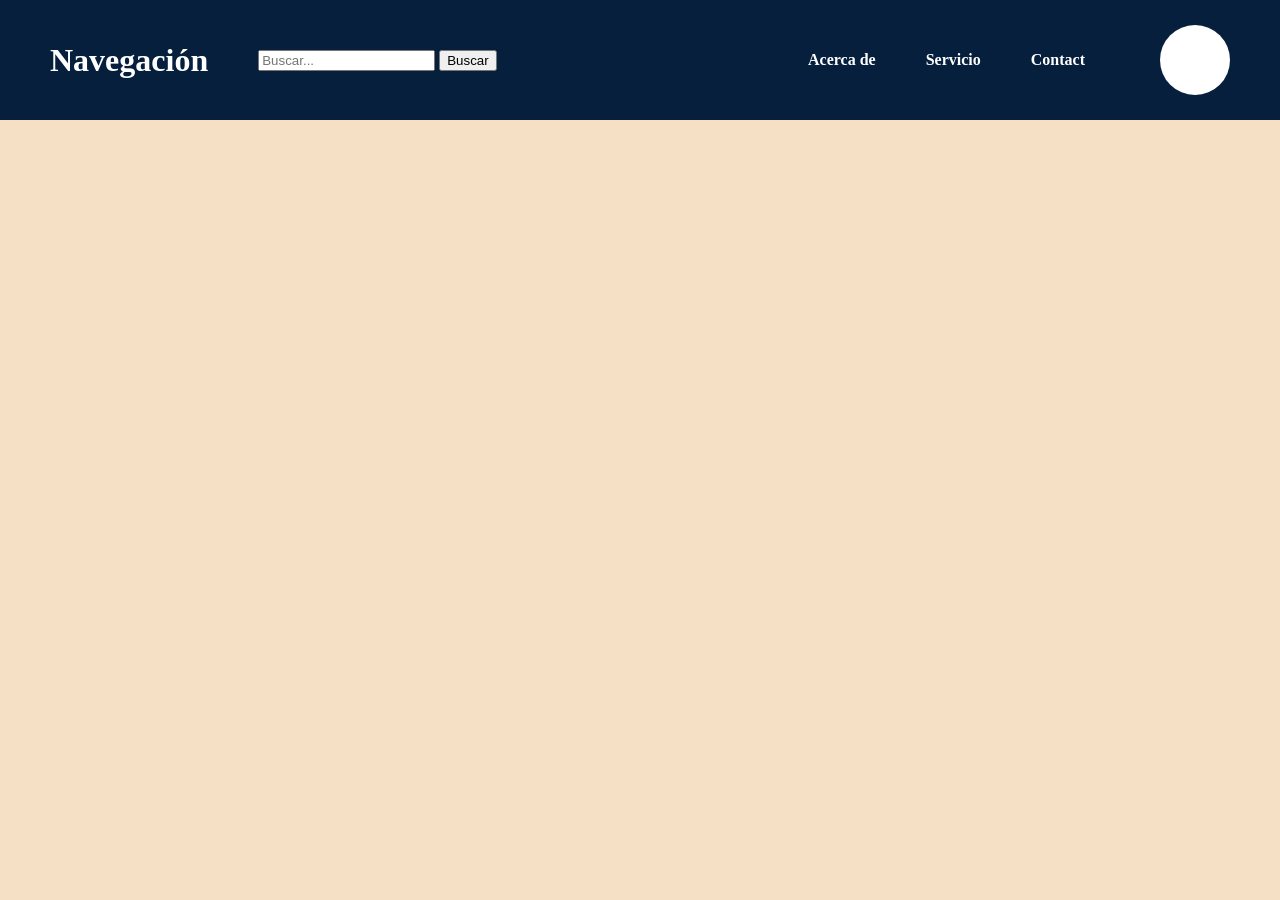
==== Mockup/index.html @ c206bd9e "Primeros pasos" ====
<!DOCTYPE html>
<html lang="en">
<head>
    <meta charset="UTF-8">
    <meta name="viewport" content="width=device-width, initial-scale=1.0">
    <title>Tienda</title>
    <link rel="stylesheet" href="style.css">
</head>
<body>

    <div class="header">

        <h1 class="Nav">Navegación</h1>

        <div class="cajabuscar">
            <form method="get" id="buscarform">
            <input type="text" id="s" placeholder="Buscar..." />
            <button type="submit">Buscar</button>
            </form>
        </div>

        <p class="acercade">Acerca de</p>

        <p class="servicio">Servicio</p>

        <p class="contacto">Contact</p>

        <div class="carrito"></div>

    </div>

</body>
</html>
---- Mockup/style.css ----
body{
    background-color: #F5E0C6;
    margin: 0;
    padding: 0;
}

.header{
    background-color: #051f3d;
    display: flex;
    width : 100%;
    height: 120px;
    text-align: center;
    align-items: center;
}

.Nav{
    color: white;
    text-align: center;
    margin-left: 50px;
}

.cajabuscar{
    display: flex;
    margin-left: 50px;
}

.acercade{
    color: white;
    margin-left: auto;
    font-weight: bold;
}

.contacto{
    color: white;
    margin-right: 75px;
    margin-left: 50px;
    font-weight: bold;
}

.servicio{
    color: white;
    margin-left: 50px;
    font-weight: bold;
}

.carrito{
    background-color: white;
    border-radius: 200px;
    width: 70px;
    height: 70px;
    margin-right: 50px;
}
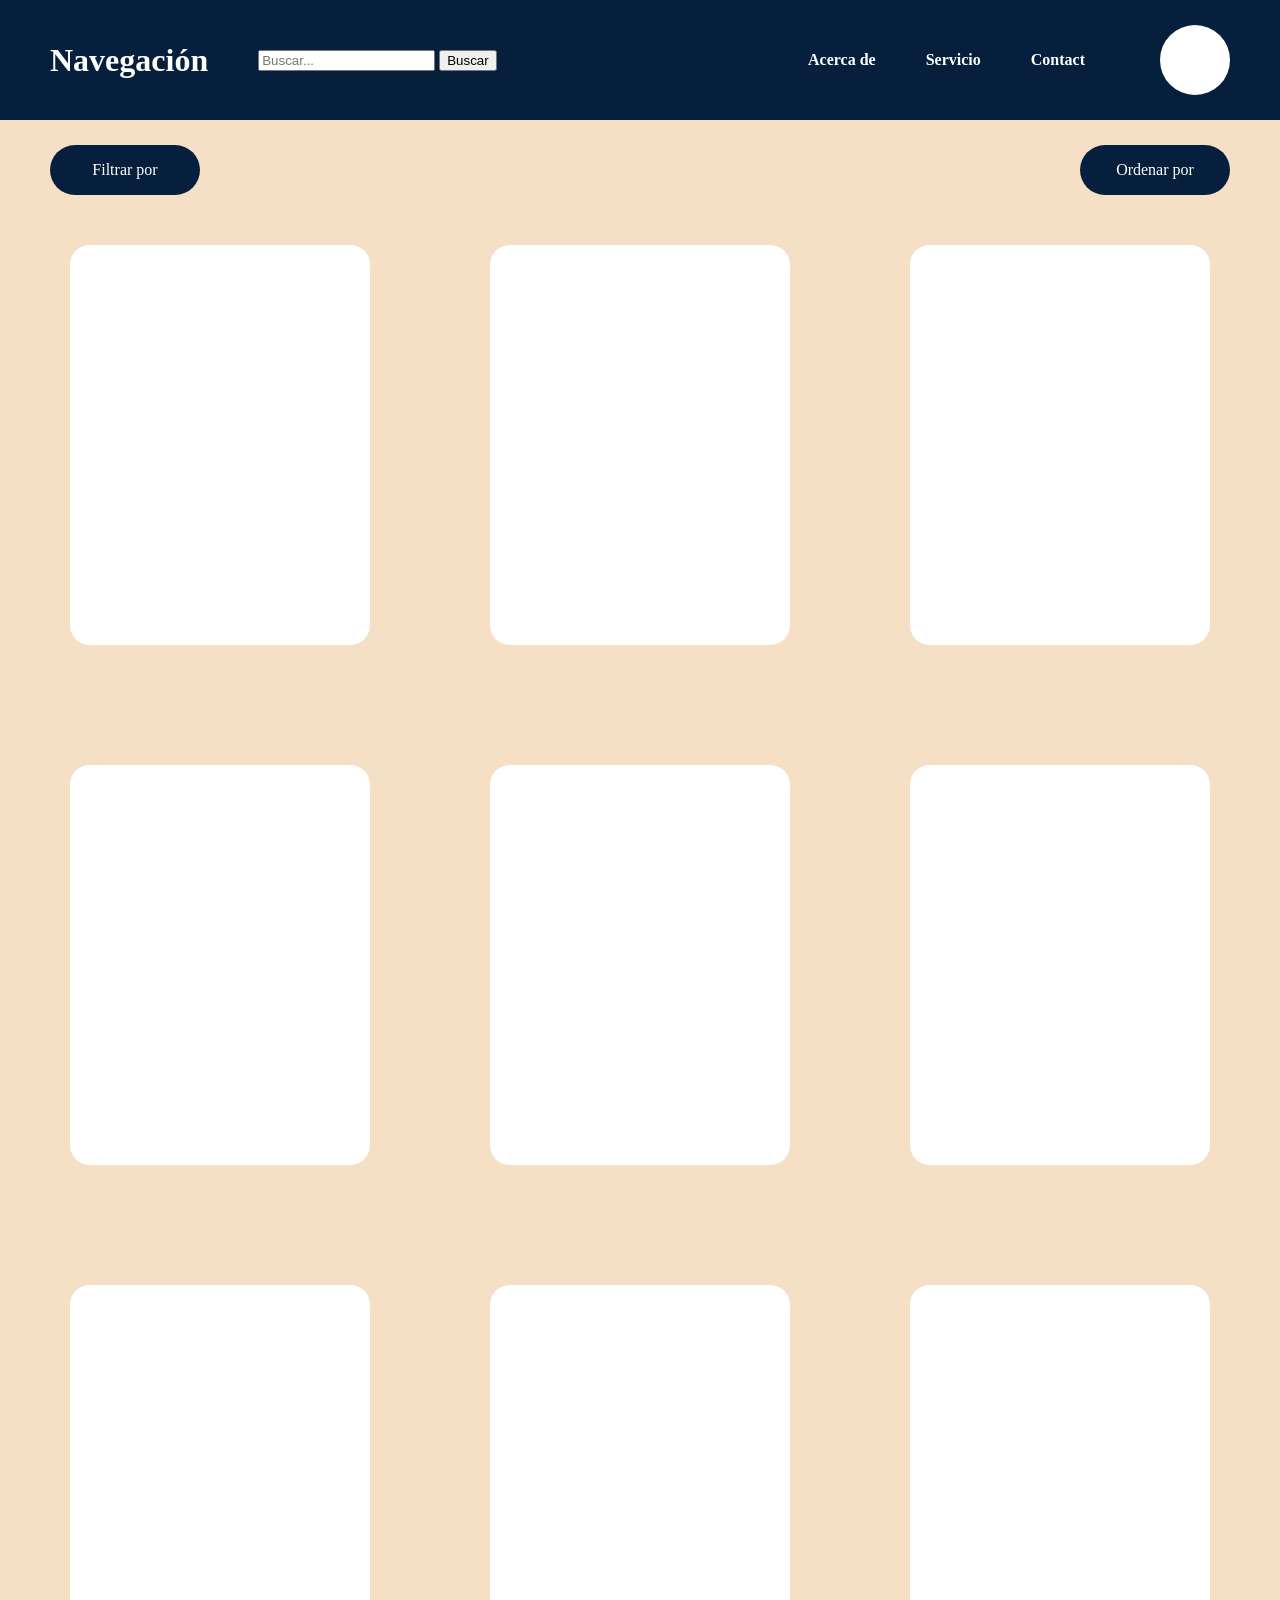
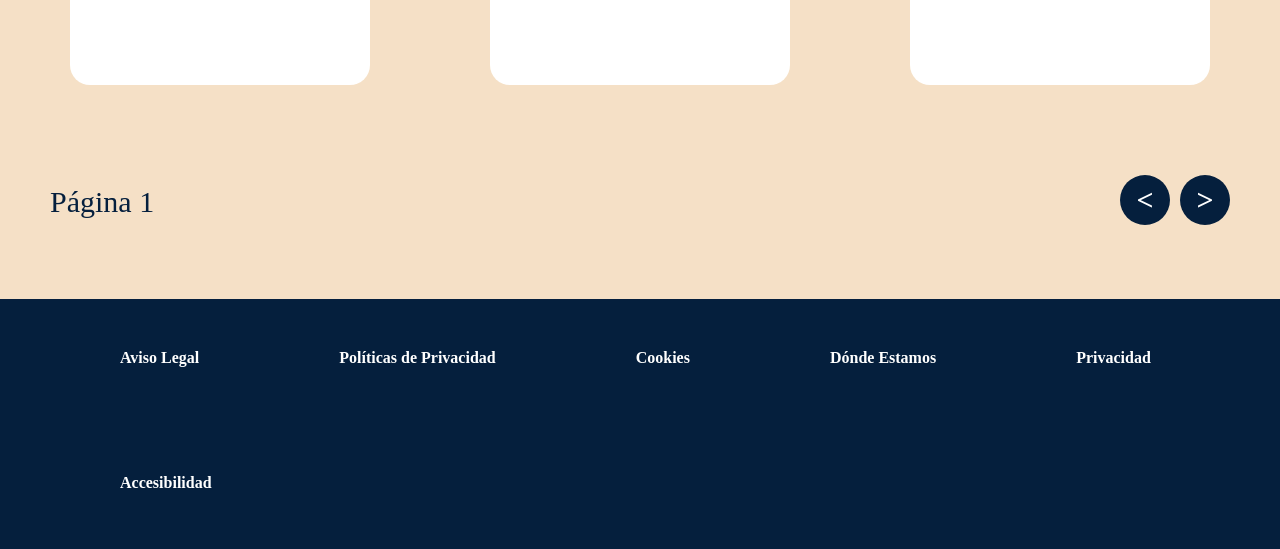
==== commit 446bc3ef: "Creaceion de todo a falta de las tarjetas" ====
--- a/Mockup/index.html
+++ b/Mockup/index.html
@@ -29,5 +29,41 @@
 
     </div>
 
+    <div class="filtrosordenar">
+
+        <div class = "filtros"> Filtrar por </div>
+        <div class = "ordenar"> Ordenar por </div>
+        
+    </div>
+
+    <div class="productos">
+
+        <div class="tarjeta"></div>
+        <div class="tarjeta"></div>
+        <div class="tarjeta"></div>
+        <div class="tarjeta"></div>
+        <div class="tarjeta"></div>
+        <div class="tarjeta"></div>
+        <div class="tarjeta"></div>
+        <div class="tarjeta"></div>
+        <div class="tarjeta"></div>
+
+    </div>
+
+    <div class="paginacion">
+        <p class="pag">Página 1</p>
+        <div class="flechaI"> < </div>
+        <div class="flechaD"> ></div>
+    </div>
+
+    <div class="pie">
+        <p class="piedep"> Aviso Legal </p>
+        <p class="piedep"> Políticas de Privacidad </p>
+        <p class="piedep"> Cookies </p>
+        <p class="piedep"> Dónde Estamos </p>
+        <p class="piedep"> Privacidad </p>
+        <p class="piedep"> Accesibilidad </p>
+    </div>
+
 </body>
 </html>
--- a/Mockup/style.css
+++ b/Mockup/style.css
@@ -3,6 +3,8 @@
     margin: 0;
     padding: 0;
 }
+
+/* ================ */
 
 .header{
     background-color: #051f3d;
@@ -49,4 +51,119 @@
     width: 70px;
     height: 70px;
     margin-right: 50px;
+}
+
+/* ================ */
+
+.filtrosordenar{
+    display: flex;
+    justify-content: space-between;
+    align-items: center;
+}
+
+.filtros {
+    background-color: #051f3d;
+    border-radius: 200px;
+    color: white;
+    display: flex;
+    justify-content: center;
+    align-items: center;
+    height: 50px;
+    width: 150px;
+    margin-left: 50px;
+    margin-top: 25px;
+}
+
+.ordenar {
+    background-color: #051f3d;
+    border-radius: 200px;
+    color: white;
+    display: flex;
+    justify-content: center;
+    align-items: center;
+    height: 50px;
+    width: 150px;
+    margin-right: 50px;
+    margin-top: 25px;
+}
+
+/* ================ */
+
+.productos {
+    display: flex;
+    flex-wrap: wrap;
+    gap: 20px;
+    justify-content: center;
+}
+.tarjeta {
+    background-color: white;
+    border-radius: 20px;
+    width: 300px;
+    height: 400px;
+    margin: 50px;
+    position: relative;
+}
+
+/* ================ */
+
+.paginacion {
+    display: flex;
+    margin-top: 20px;
+}
+
+.pag{
+    margin-left: 50px;
+    font-size: 30px;
+    color: #051f3d;
+}
+
+.flechaI{
+    margin-top: 20px;
+    background-color: #051f3d;
+    width: 50px;
+    height: 50px;
+    border-radius: 200px;
+    text-align: center;
+    align-items: center;
+    justify-content: center;
+    color: white;
+    margin-left: auto;
+    display: flex;
+    font-size: 30px;
+    font-weight: bold;
+}
+.flechaD{
+    margin-top: 20px;
+    display: flex;
+    margin-right: 50px;
+    background-color: #051f3d;
+    width: 50px;
+    height: 50px;
+    border-radius: 200px;
+    text-align: center;
+    align-items: center;
+    justify-content: center;
+    color: white;
+    font-size: 30px;
+    font-weight: bold;
+    margin-left: 10px;
+}
+
+/* ================ */
+
+.pie{
+    margin-top: 50px;
+    background-color: #051f3d;
+    display: flex;
+    width : 100%;
+    height: 250px;
+    flex-wrap: wrap;
+}
+
+.piedep {
+    color: white;
+    margin: 20px;
+    font-weight: bold;
+    margin-left: 120px;
+    margin-top: 50px;
 }
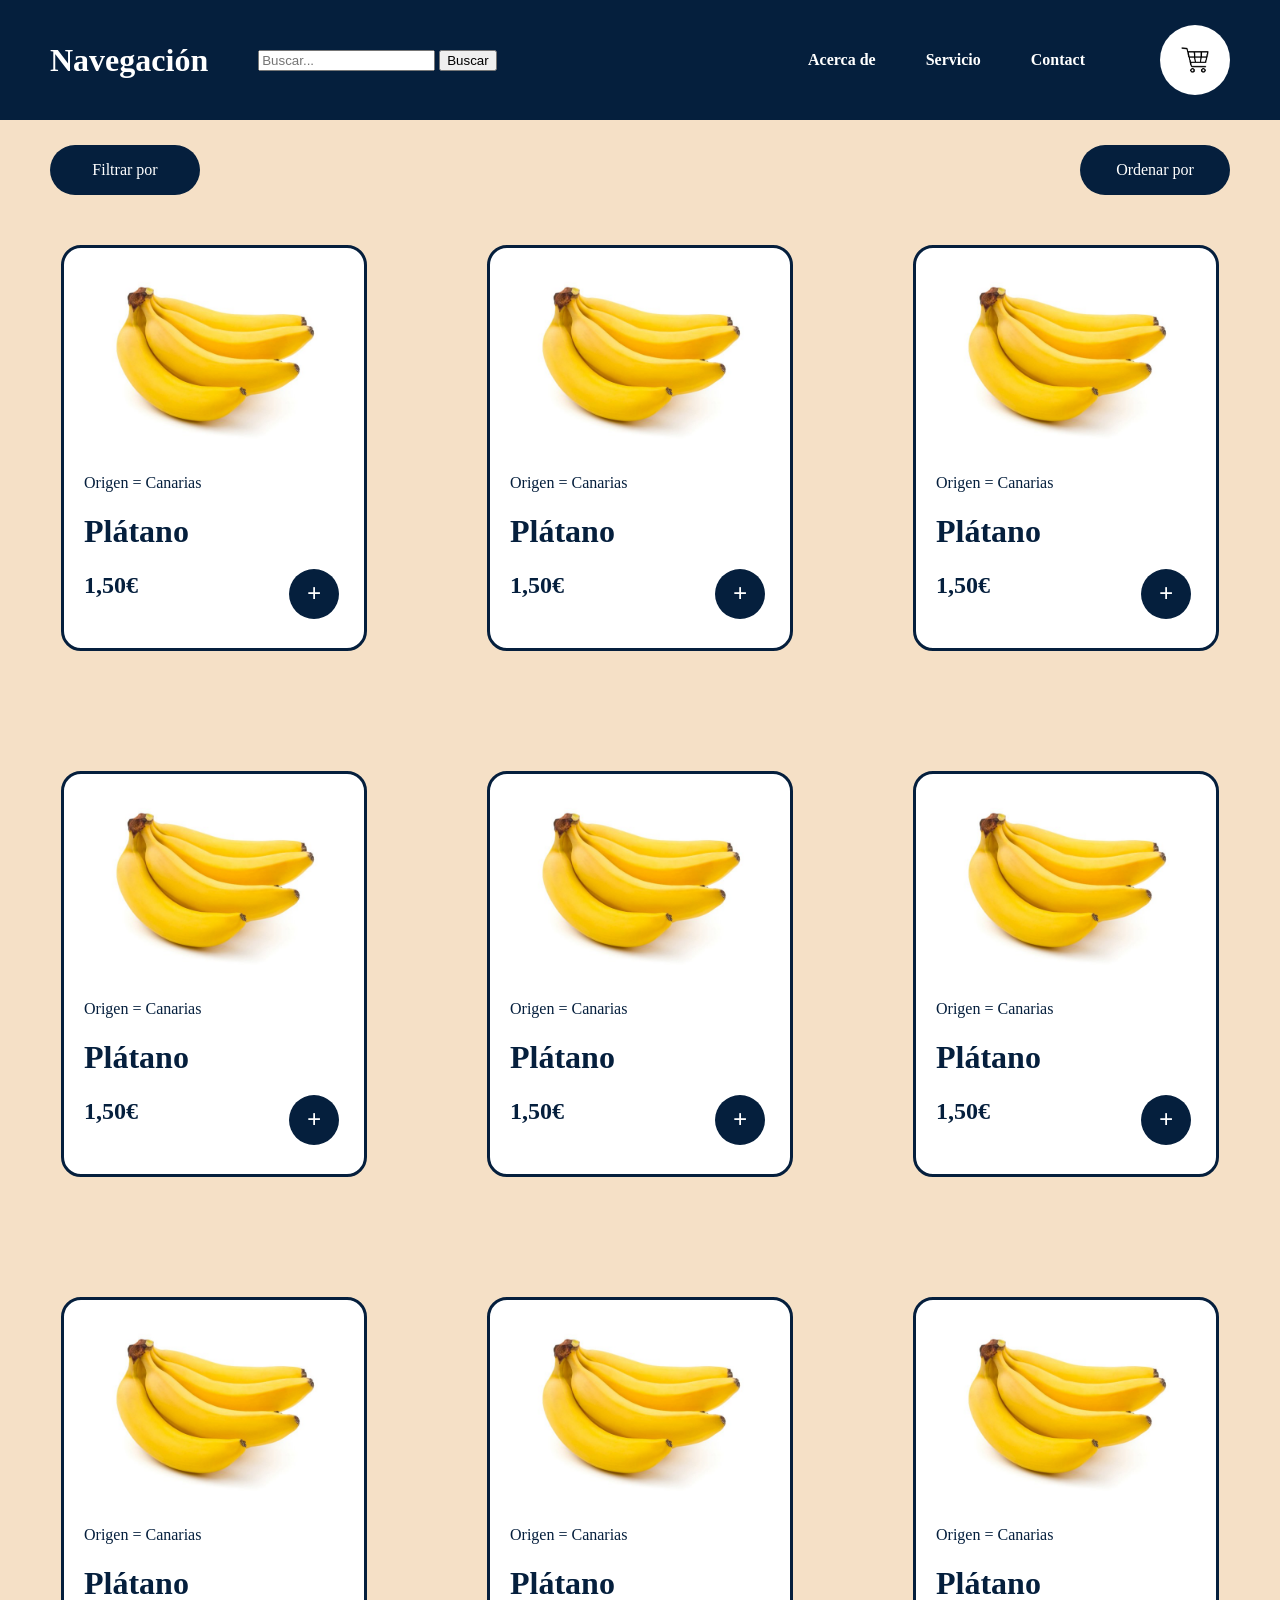
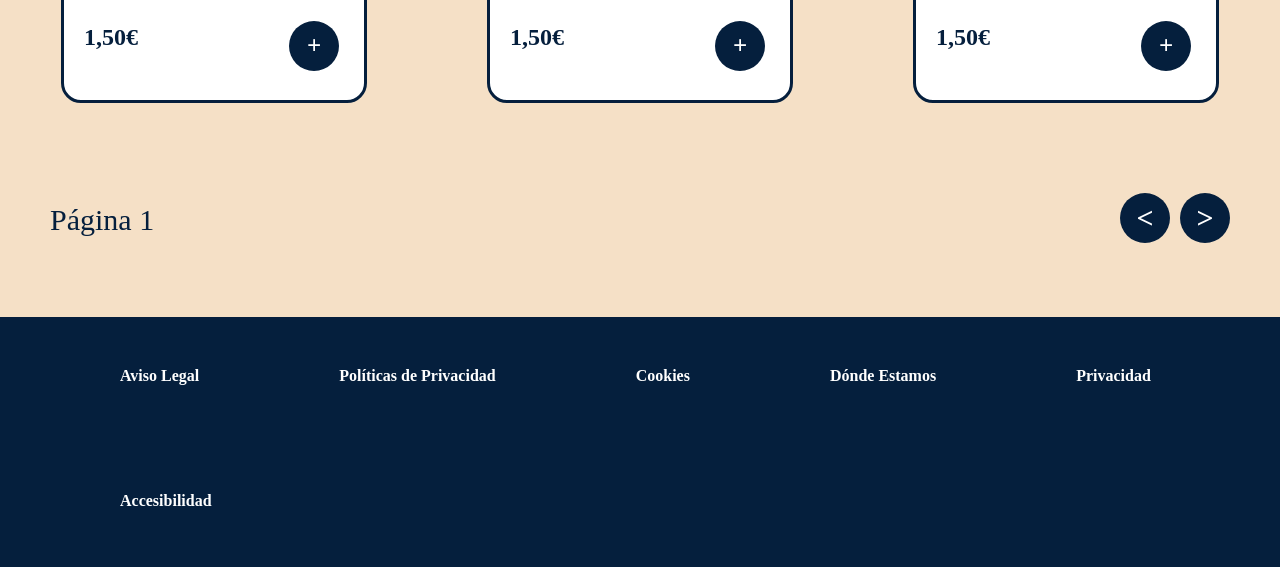
==== commit 68061439: "Creacion de tarjetas con contenido" ====
--- a/Mockup/index.html
+++ b/Mockup/index.html
@@ -38,15 +38,70 @@
 
     <div class="productos">
 
-        <div class="tarjeta"></div>
-        <div class="tarjeta"></div>
-        <div class="tarjeta"></div>
-        <div class="tarjeta"></div>
-        <div class="tarjeta"></div>
-        <div class="tarjeta"></div>
-        <div class="tarjeta"></div>
-        <div class="tarjeta"></div>
-        <div class="tarjeta"></div>
+        <div class="tarjeta">
+            <div class="imagen"></div>
+            <p class="origen">Origen = Canarias</p>
+            <h1 class="nombre">Plátano</h1>
+            <h2 class="precio">1,50€</h2>
+            <div class="sumar">+</div>
+        </div>
+        <div class="tarjeta">
+            <div class="imagen"></div>
+            <p class="origen">Origen = Canarias</p>
+            <h1 class="nombre">Plátano</h1>
+            <h2 class="precio">1,50€</h2>
+            <div class="sumar">+</div>
+        </div>
+        <div class="tarjeta">
+            <div class="imagen"></div>
+            <p class="origen">Origen = Canarias</p>
+            <h1 class="nombre">Plátano</h1>
+            <h2 class="precio">1,50€</h2>
+            <div class="sumar">+</div>
+        </div>
+        <div class="tarjeta">
+            <div class="imagen"></div>
+            <p class="origen">Origen = Canarias</p>
+            <h1 class="nombre">Plátano</h1>
+            <h2 class="precio">1,50€</h2>
+            <div class="sumar">+</div>
+        </div>
+        <div class="tarjeta">
+            <div class="imagen"></div>
+            <p class="origen">Origen = Canarias</p>
+            <h1 class="nombre">Plátano</h1>
+            <h2 class="precio">1,50€</h2>
+            <div class="sumar">+</div>
+        </div>
+        <div class="tarjeta">
+            <div class="imagen"></div>
+            <p class="origen">Origen = Canarias</p>
+            <h1 class="nombre">Plátano</h1>
+            <h2 class="precio">1,50€</h2>
+            <div class="sumar">+</div>
+        </div>
+        <div class="tarjeta">
+            <div class="imagen"></div>
+            <p class="origen">Origen = Canarias</p>
+            <h1 class="nombre">Plátano</h1>
+            <h2 class="precio">1,50€</h2>
+            <div class="sumar">+</div>
+        </div>
+        <div class="tarjeta">
+            <div class="imagen"></div>
+            <p class="origen">Origen = Canarias</p>
+            <h1 class="nombre">Plátano</h1>
+            <h2 class="precio">1,50€</h2>
+            <div class="sumar">+</div>
+        </div>
+        <div class="tarjeta">
+            <div class="imagen"></div>
+            <p class="origen">Origen = Canarias</p>
+            <h1 class="nombre">Plátano</h1>
+            <h2 class="precio">1,50€</h2>
+            <div class="sumar">+</div>
+        </div>
+        
 
     </div>
 
--- a/Mockup/style.css
+++ b/Mockup/style.css
@@ -46,6 +46,10 @@
 }
 
 .carrito{
+    background-image: url("/Mockup/carrito.jpg");
+    background-repeat: no-repeat;
+    background-position: center center;
+    background-size: 50px 30px ;
     background-color: white;
     border-radius: 200px;
     width: 70px;
@@ -95,8 +99,10 @@
     gap: 20px;
     justify-content: center;
 }
+
 .tarjeta {
     background-color: white;
+    border: 3px solid #051f3d;
     border-radius: 20px;
     width: 300px;
     height: 400px;
@@ -104,6 +110,48 @@
     position: relative;
 }
 
+.imagen {
+    background-image: url("/Mockup/platano.jpg");
+    background-repeat: no-repeat;
+    background-position: center center;
+    background-size: cover;
+    width: 280px;
+    height: 200px;
+    margin: 10px;
+    border-radius: 20px;
+}
+
+.origen{
+    color: #051f3d;
+    margin-left: 20px;
+}
+
+.nombre{
+    color: #051f3d;
+    margin-left: 20px;
+}
+
+.precio{
+    color: #051f3d;
+    margin-left: 20px;
+}
+
+.sumar{
+    display: flex;
+    background-color: #051f3d;
+    color: white;
+    width: 50px;
+    height: 50px;
+    border-radius: 200px;
+    align-items: center;
+    justify-content: center;
+    font-size: 25px;
+    font-weight: bold;
+    margin-left: auto;
+    margin-right: 25px;
+    margin-top: -50px;
+}
+
 /* ================ */
 
 .paginacion {
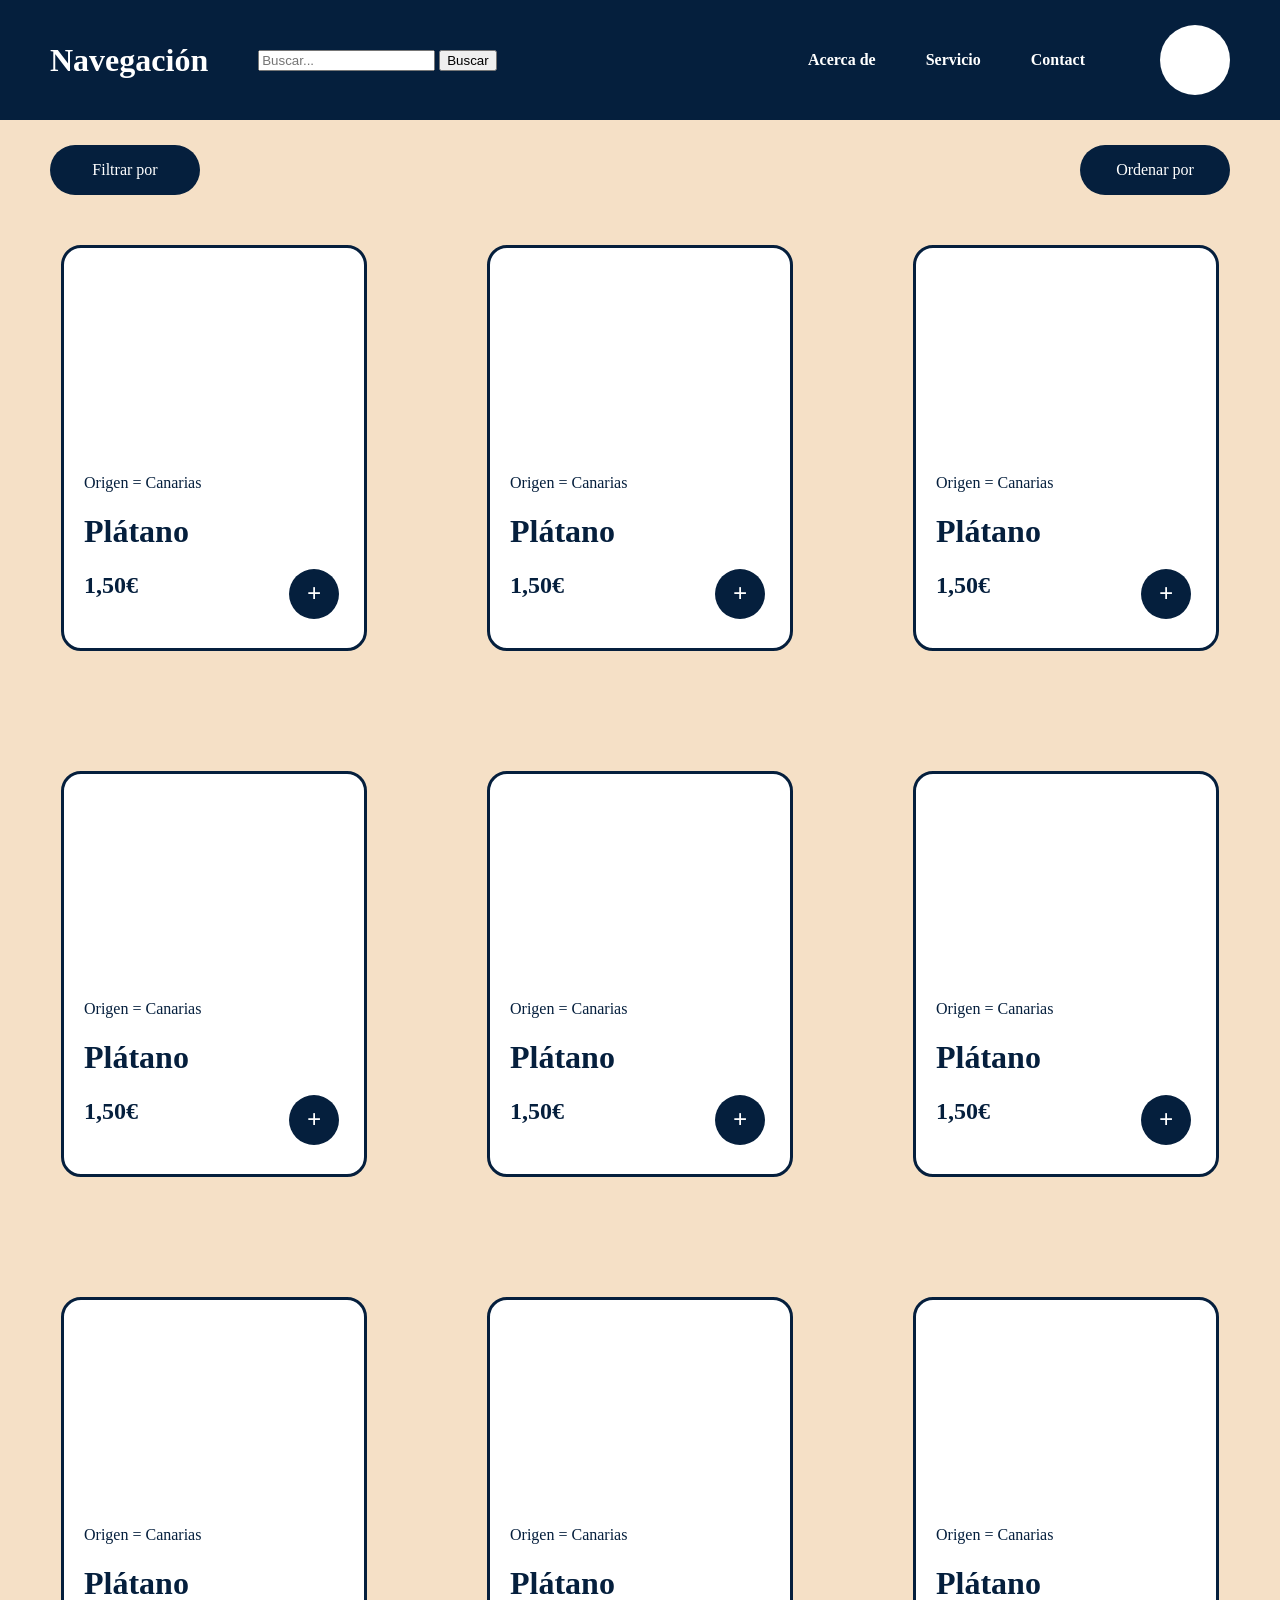
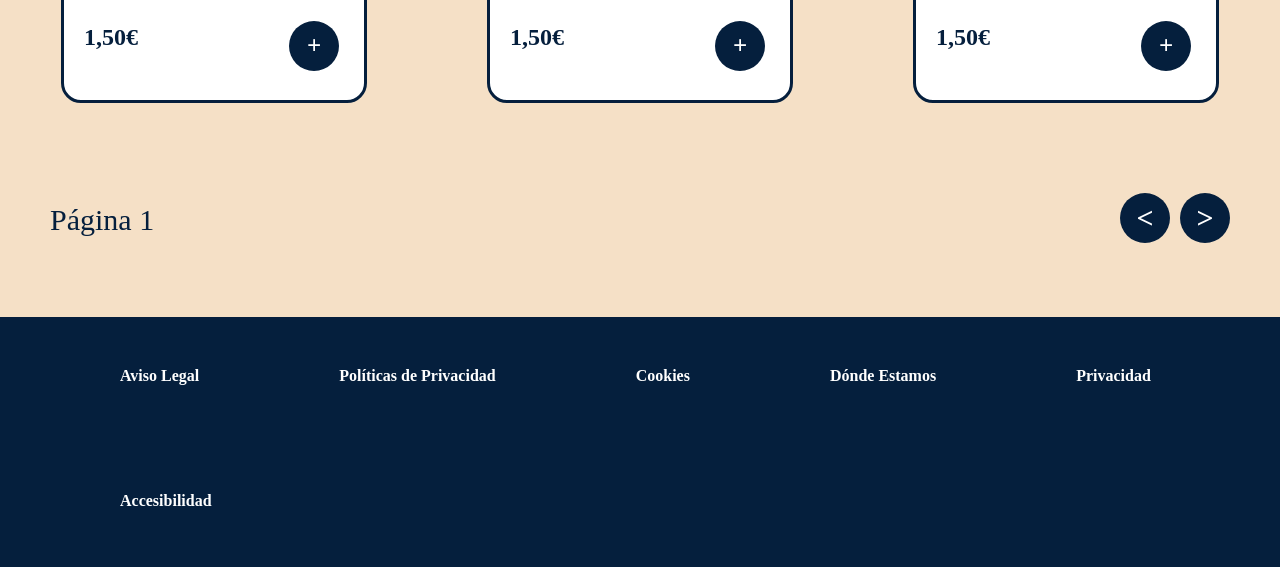
==== commit a13d03ce: "Bootstrap" ====
--- a/Mockup/index.html
+++ b/Mockup/index.html
@@ -121,4 +121,4 @@
     </div>
 
 </body>
-</html>
+</html>
--- a/Mockup/style.css
+++ b/Mockup/style.css
@@ -46,7 +46,7 @@
 }
 
 .carrito{
-    background-image: url("/Mockup/carrito.jpg");
+    background-image: url("/carrito.jpg");
     background-repeat: no-repeat;
     background-position: center center;
     background-size: 50px 30px ;
@@ -111,7 +111,7 @@
 }
 
 .imagen {
-    background-image: url("/Mockup/platano.jpg");
+    background-image: url("/platano.jpg");
     background-repeat: no-repeat;
     background-position: center center;
     background-size: cover;
